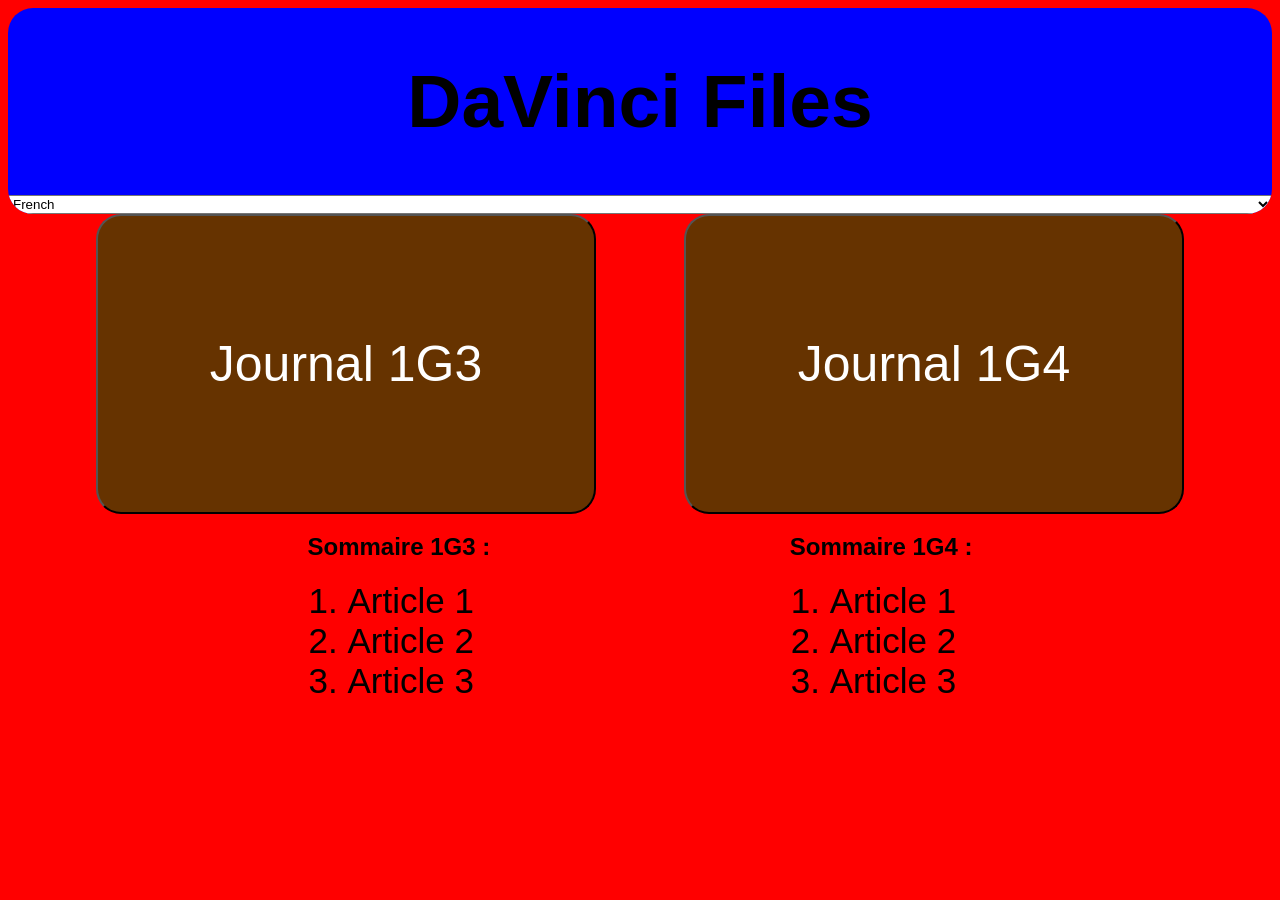
==== index.html @ 0e47df39 "texte yeeeeeeeeeeeeeeeeee du texte en plus (meme si il veut rien dire)" ====
<!Doctype HTML>
<html>
	<head>
		<link rel="stylesheet" href=./CSS/stylesheet.css>
		<title> Journal DNL </title>
    <script charset="utf-8" src="./script.js" defer></script>
	</head>
	<body>
		<div class="top">
			<h1 class="main_title"> DaVinci Files </h1>
      <select name="language" id="language" class="language">
        <option value="french">French</option>
        <option value="english">English</option>
      </select>
		</div>
		<div class="container">
			<button onclick="window.location.href='./articles_1G3/article_1.html'">Journal 1G3</button>
			<button onclick="window.location.href='./articles_1G4/article_1.html'">Journal 1G4</button>
		</div>
		<div class="container">
		<div>
 		  <h2 class="sommaire1">Sommaire 1G3 :</h2>
			<ol>
        <li class="article3_1">Article 1</li>
				<li class="article3_2">Article 2</li>
				<li class="article3_3">Article 3</li>
			</ol>
		</div>
		<div>
			<h2 class="sommaire2">Sommaire 1G4 :</h2>
			<ol>
				<li class="article4_1">Article 1</li>
				<li class="article4_2">Article 2</li>
				<li class="article4_3">Article 3</li>
    	</ol>
		</div>
		</div>
	</body>
</html>
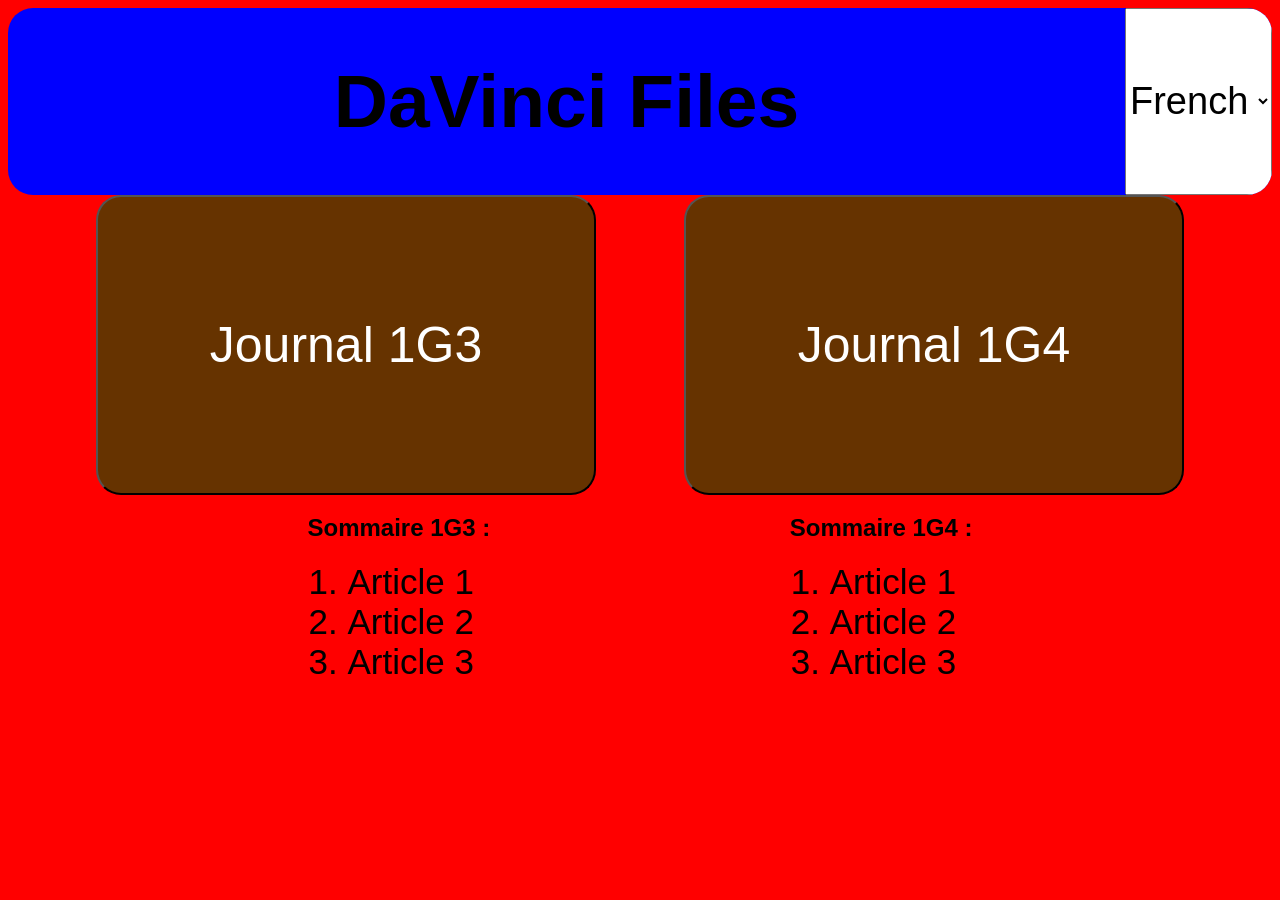
==== commit 56b1429f: "drapo il est bo le drapo" ====
--- a/index.html
+++ b/index.html
@@ -7,7 +7,9 @@
 	</head>
 	<body>
 		<div class="top">
-			<h1 class="main_title"> DaVinci Files </h1>
+      <div class="center">
+			  <h1 class="main_title"> DaVinci Files </h1>
+      </div>
       <select name="language" id="language" class="language">
         <option value="french">French</option>
         <option value="english">English</option>
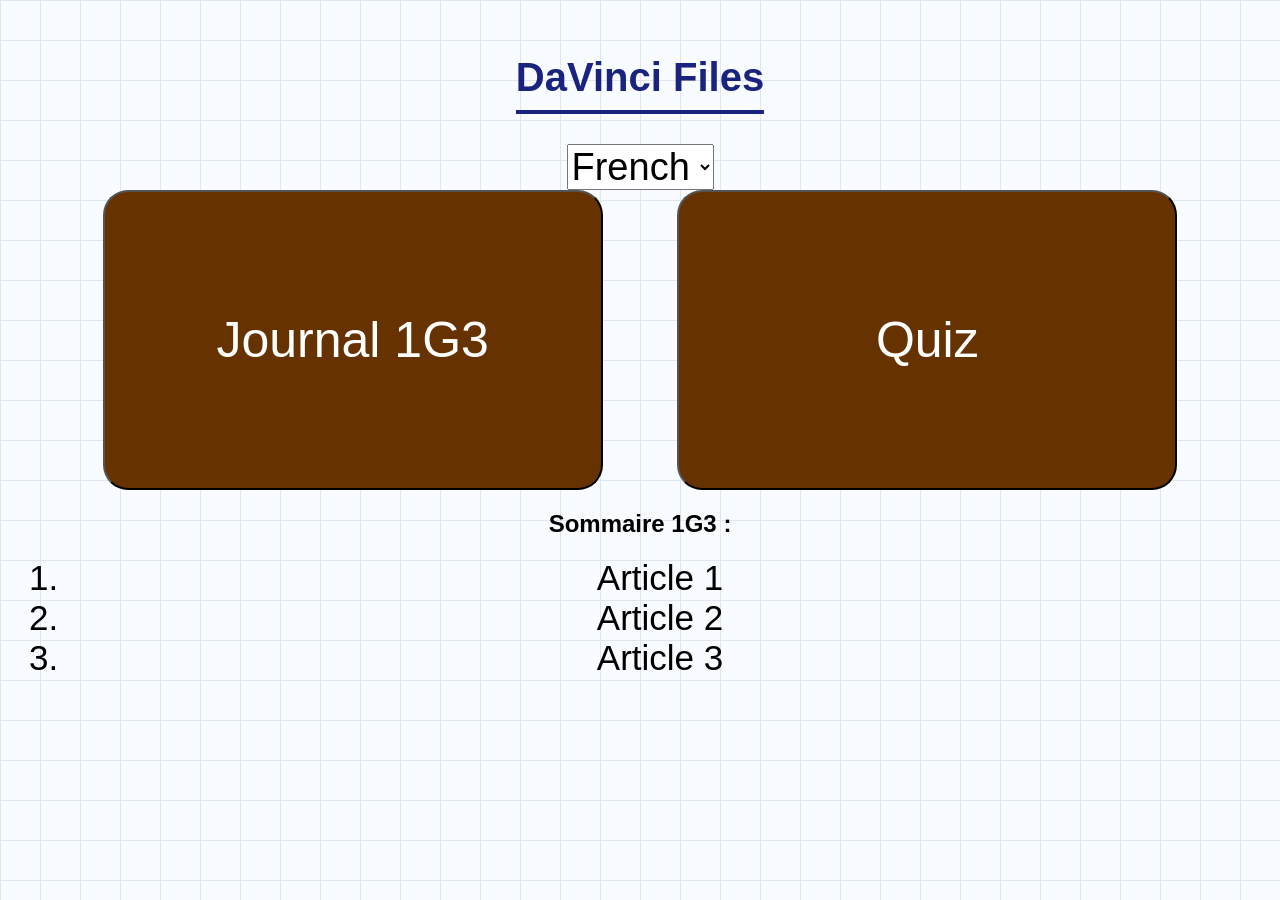
==== commit b366ebfe: "Un début de style j'ai aussi enlever le truc de la 1G4 (cheh)" ====
--- a/index.html
+++ b/index.html
@@ -17,9 +17,8 @@
 		</div>
 		<div class="container">
 			<button onclick="window.location.href='./articles_1G3/article_1.html'">Journal 1G3</button>
-			<button onclick="window.location.href='./articles_1G4/article_1.html'">Journal 1G4</button>
+			<button onclick="window.location.href='./quiz/SiteWeb.html'">Quiz</button>
 		</div>
-		<div class="container">
 		<div>
  		  <h2 class="sommaire1">Sommaire 1G3 :</h2>
 			<ol>
@@ -28,14 +27,5 @@
 				<li class="article3_3">Article 3</li>
 			</ol>
 		</div>
-		<div>
-			<h2 class="sommaire2">Sommaire 1G4 :</h2>
-			<ol>
-				<li class="article4_1">Article 1</li>
-				<li class="article4_2">Article 2</li>
-				<li class="article4_3">Article 3</li>
-    	</ol>
-		</div>
-		</div>
 	</body>
 </html>
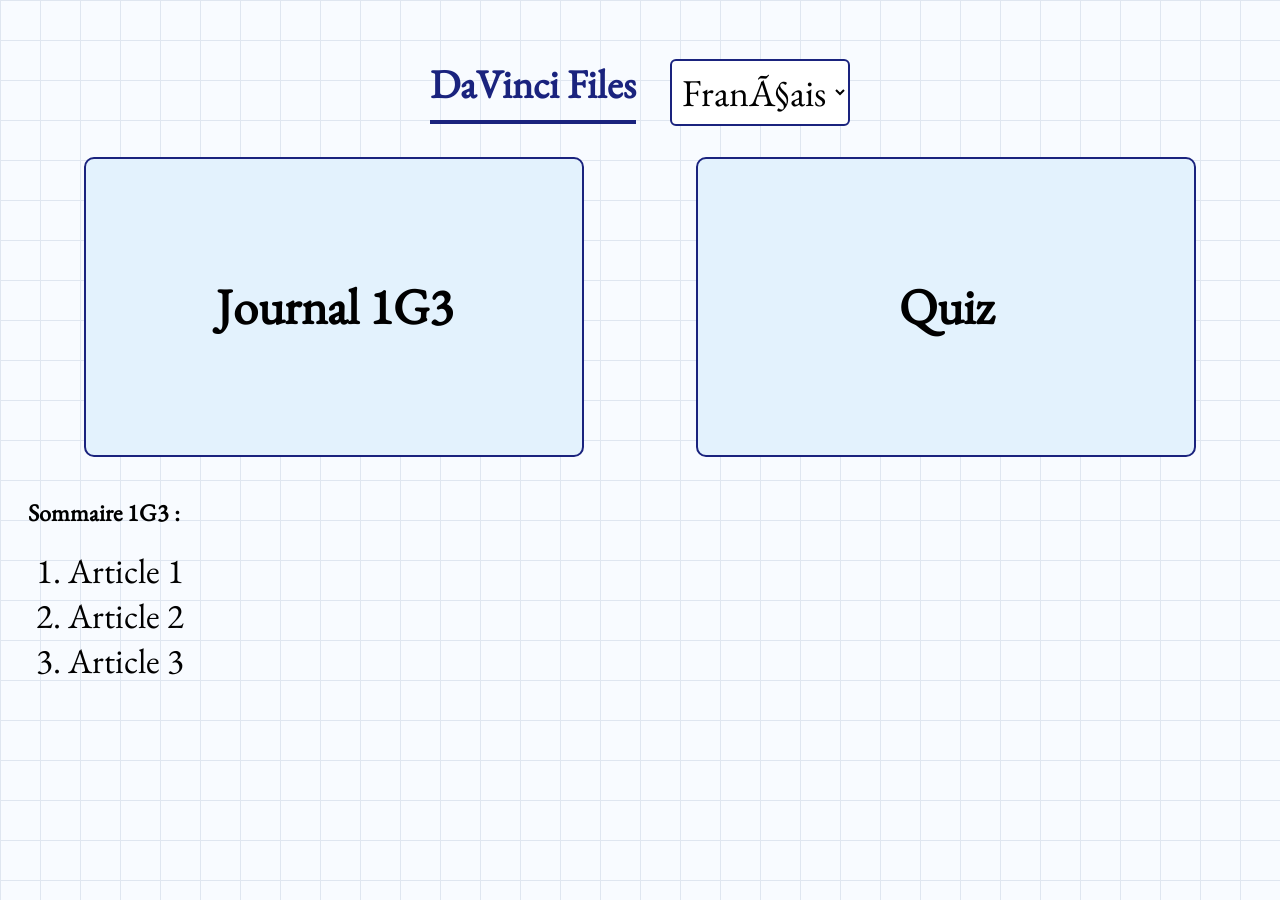
==== commit 09b9f674: "J'aime le Jambon j'aime bien notre Web designer il est trop sympa :3" ====
--- a/index.html
+++ b/index.html
@@ -6,26 +6,30 @@
     <script charset="utf-8" src="./script.js" defer></script>
 	</head>
 	<body>
-		<div class="top">
+		<table>
+		<tr>
+			<td>
       <div class="center">
 			  <h1 class="main_title"> DaVinci Files </h1>
       </div>
+			</td>
+			<td>
       <select name="language" id="language" class="language">
-        <option value="french">French</option>
+        <option value="french">Français</option>
         <option value="english">English</option>
       </select>
-		</div>
-		<div class="container">
+			</td>
+		</tr>
+		</table>
+		<div class="container">	
 			<button onclick="window.location.href='./articles_1G3/article_1.html'">Journal 1G3</button>
 			<button onclick="window.location.href='./quiz/SiteWeb.html'">Quiz</button>
 		</div>
-		<div>
  		  <h2 class="sommaire1">Sommaire 1G3 :</h2>
 			<ol>
-        <li class="article3_1">Article 1</li>
+        		<li class="article3_1">Article 1</li>
 				<li class="article3_2">Article 2</li>
 				<li class="article3_3">Article 3</li>
 			</ol>
-		</div>
 	</body>
 </html>
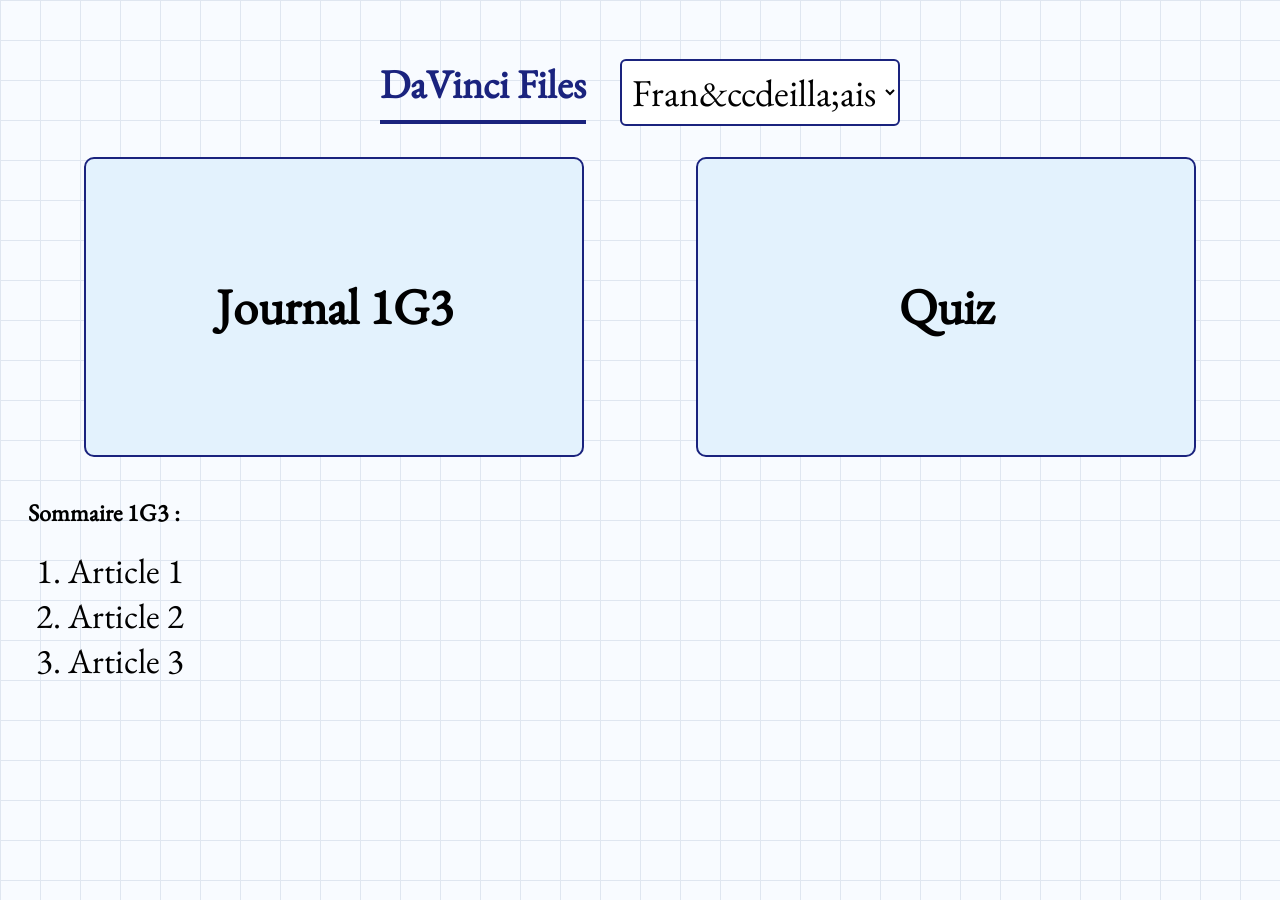
==== commit 464ea43e: "A bas les caractères chelou y'avais juste pas de charset défini :)" ====
--- a/index.html
+++ b/index.html
@@ -1,6 +1,7 @@
 <!Doctype HTML>
 <html>
 	<head>
+    <meta charset=utf-8>
 		<link rel="stylesheet" href=./CSS/stylesheet.css>
 		<title> Journal DNL </title>
     <script charset="utf-8" src="./script.js" defer></script>
@@ -15,13 +16,13 @@
 			</td>
 			<td>
       <select name="language" id="language" class="language">
-        <option value="french">Français</option>
+        <option value="french">Fran&ccdeilla;ais</option>
         <option value="english">English</option>
       </select>
 			</td>
 		</tr>
 		</table>
-		<div class="container">	
+		<div class="container">
 			<button onclick="window.location.href='./articles_1G3/article_1.html'">Journal 1G3</button>
 			<button onclick="window.location.href='./quiz/SiteWeb.html'">Quiz</button>
 		</div>
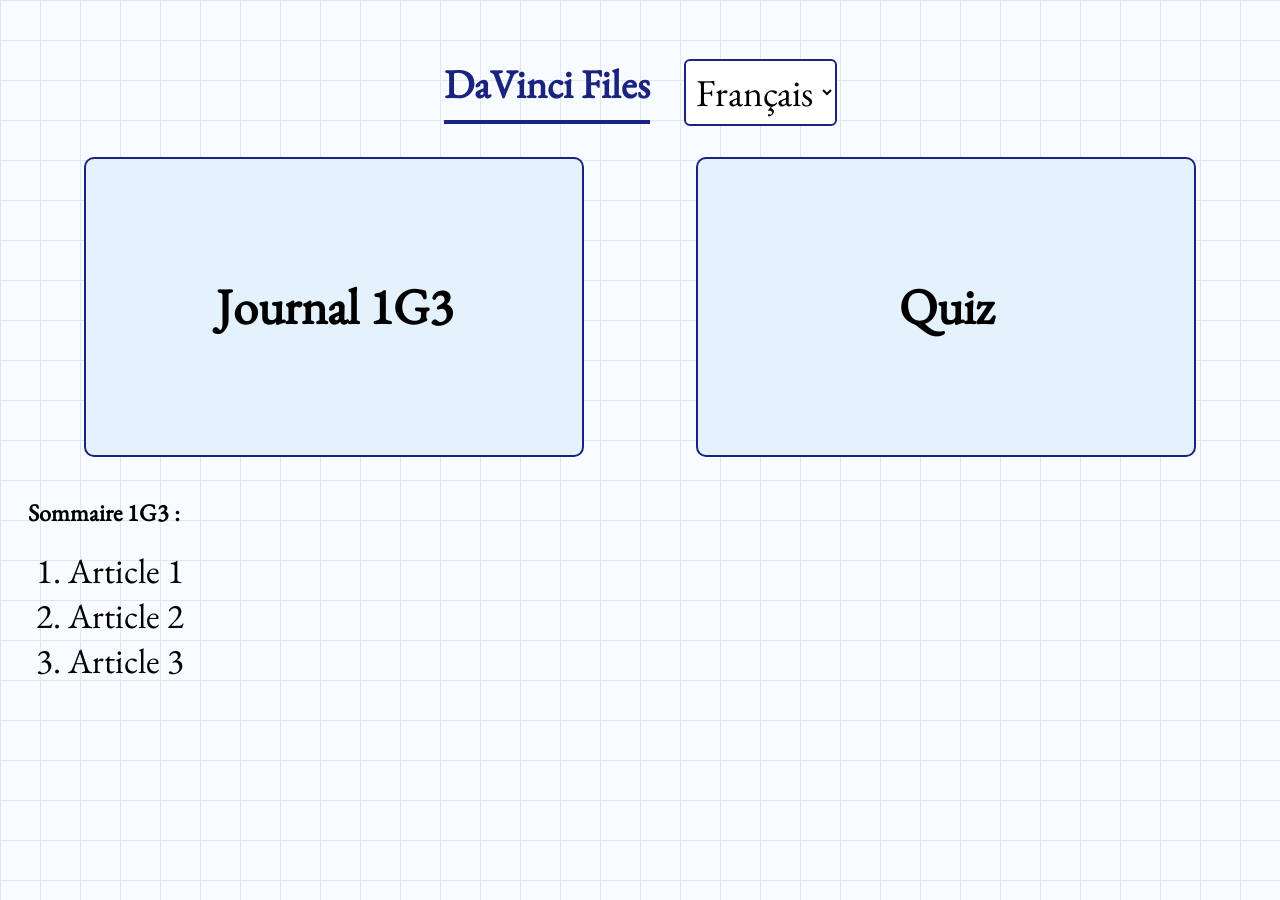
==== commit c379c1b8: "plus de fautes d'orthographe" ====
--- a/index.html
+++ b/index.html
@@ -16,7 +16,7 @@
 			</td>
 			<td>
       <select name="language" id="language" class="language">
-        <option value="french">Fran&ccdeilla;ais</option>
+        <option value="french">Français</option>
         <option value="english">English</option>
       </select>
 			</td>
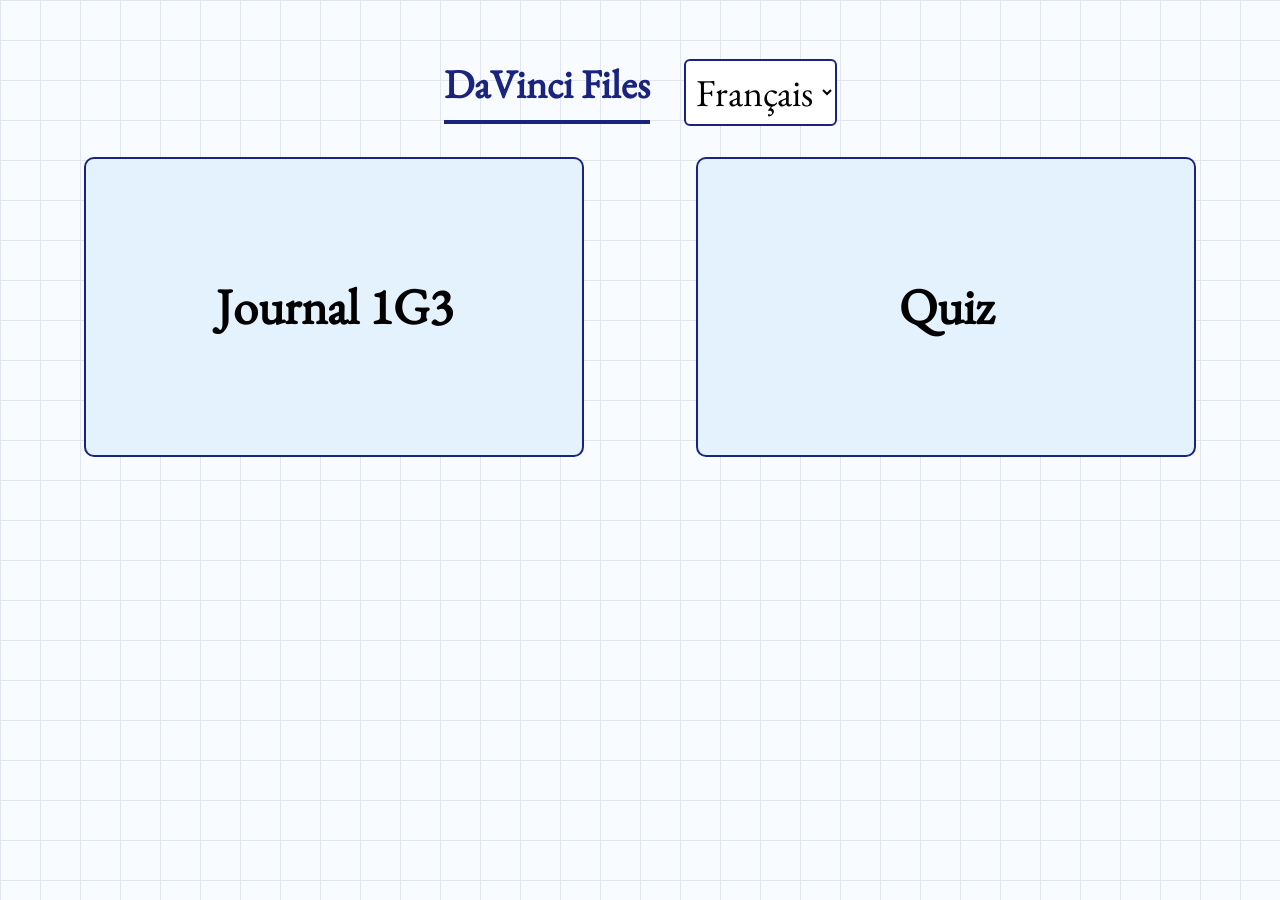
==== commit acce78e2: "Des mots ne sont pas suffisants pour exprimer mon désaroi Mon script adoré... Il est maintenant inut" ====
--- a/index.html
+++ b/index.html
@@ -23,14 +23,8 @@
 		</tr>
 		</table>
 		<div class="container">
-			<button onclick="window.location.href='./articles_1G3/article_1.html'">Journal 1G3</button>
+			<button onclick="window.location.href='https://shrek-consul.my.canva.site/da-vinci-files-1'">Journal 1G3</button>
 			<button onclick="window.location.href='./quiz/SiteWeb.html'">Quiz</button>
 		</div>
- 		  <h2 class="sommaire1">Sommaire 1G3 :</h2>
-			<ol>
-        		<li class="article3_1">Article 1</li>
-				<li class="article3_2">Article 2</li>
-				<li class="article3_3">Article 3</li>
-			</ol>
 	</body>
 </html>
